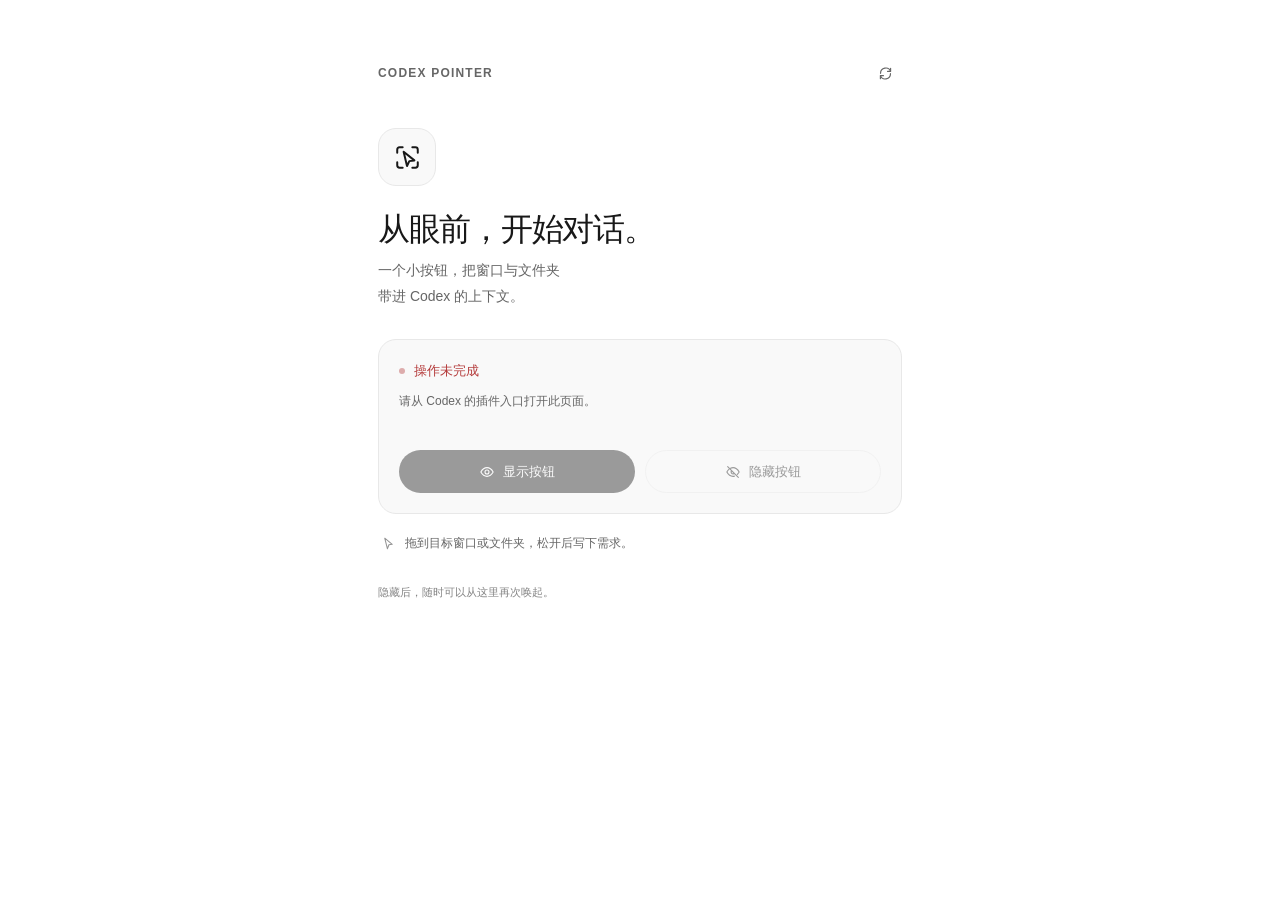
==== src/codex_pointer/assets/launcher.html @ e05b0447 "Release Codex Pointer 0.5.0 with quick tasks and file drop" ====
<!doctype html>
<html lang="zh-CN">
<head>
  <meta charset="utf-8">
  <meta name="viewport" content="width=device-width, initial-scale=1">
  <meta http-equiv="Content-Security-Policy" content="default-src 'none'; script-src 'unsafe-inline'; style-src 'unsafe-inline'; img-src data:; connect-src 'none'; font-src 'none'; object-src 'none'; base-uri 'none'; form-action 'none'">
  <meta name="color-scheme" content="light dark">
  <title>Codex Pointer</title>
  <style>
    :root {
      color-scheme: light;
      --page: #fff; --surface: #f9f9f9; --hover: #ededed;
      --ink: #181818; --muted: #666; --line: #e8e8e8;
      --inverse: #fff; --danger: #b43a3a;
      font-family: var(--font-sans, "Segoe UI", "Microsoft YaHei UI", sans-serif);
      font-synthesis: none; text-rendering: optimizeLegibility;
    }
    :root[data-theme="dark"] {
      color-scheme: dark;
      --page: #181818; --surface: #212121; --hover: #303030;
      --ink: #ededed; --muted: #aaa; --line: #333;
      --inverse: #181818; --danger: #f39a9a;
    }
    * { box-sizing: border-box; }
    body { margin: 0; background: var(--color-background-primary, var(--page)); color: var(--color-text-primary, var(--ink)); }
    button { font: inherit; -webkit-tap-highlight-color: transparent; }
    button:focus-visible { outline: 2px solid var(--color-ring-primary, var(--ink)); outline-offset: 4px; }
    button:disabled { cursor: default; opacity: .42; transform: none; }
    button:not(:disabled) { cursor: pointer; }
    svg { display: block; flex: 0 0 auto; }
    .shell { width: 100%; max-width: 620px; margin: 0 auto; padding: clamp(24px, 7vw, 56px) clamp(20px, 6vw, 48px); }
    .masthead { display: flex; align-items: center; justify-content: space-between; gap: 16px; }
    .eyebrow { font-size: 12px; letter-spacing: .1em; font-weight: 600; color: var(--color-text-secondary, var(--muted)); }
    .refresh { display: grid; place-items: center; width: 34px; height: 34px; border: 0; border-radius: 9px; background: transparent; color: var(--color-text-secondary, var(--muted)); transition: background 160ms, color 160ms; }
    .refresh:hover:not(:disabled) { background: var(--color-background-secondary, var(--hover)); color: var(--color-text-primary, var(--ink)); }
    .intro { padding: 38px 0 29px; }
    .mark { position: relative; display: grid; place-items: center; width: 58px; height: 58px; margin-bottom: 24px; border: 1px solid var(--color-border-primary, var(--line)); border-radius: 18px; background: var(--color-background-secondary, var(--surface)); transition: transform 220ms; }
    .mark:hover { transform: translateY(-3px) rotate(-5deg); }

    h1 { margin: 0 0 10px; font-size: clamp(26px, 5vw, 32px); font-weight: 600; letter-spacing: -.04em; line-height: 1.2; }
    .subtitle { margin: 0; color: var(--color-text-secondary, var(--muted)); font-size: 14px; line-height: 1.85; }
    .control { padding: 20px; border: 1px solid var(--color-border-primary, var(--line)); border-radius: 18px; background: var(--color-background-secondary, var(--surface)); }
    .state-row { display: flex; align-items: center; gap: 9px; min-height: 22px; }
    .dot { width: 6px; height: 6px; border-radius: 50%; background: currentColor; opacity: .4; flex-shrink: 0; }
    .state-text { font-size: 13px; font-weight: 500; }
    .control[data-busy="true"] .dot { animation: breathe 1.2s ease-in-out infinite; }
    .control[data-error="true"] .state-row { color: var(--color-text-danger, var(--danger)); }
    .message { min-height: 40px; margin: 9px 0 19px; color: var(--color-text-secondary, var(--muted)); font-size: 12px; line-height: 1.7; overflow-wrap: anywhere; }
    .actions { display: grid; grid-template-columns: 1fr 1fr; gap: 10px; }
    .action { display: flex; justify-content: center; align-items: center; gap: 8px; min-height: 43px; padding: 10px 15px; border-radius: 24px; border: 1px solid var(--color-border-primary, var(--line)); background: transparent; color: var(--color-text-primary, var(--ink)); font-size: 13px; font-weight: 500; transition: transform 160ms, background 160ms, opacity 160ms; }
    .action:hover:not(:disabled) { background: var(--color-background-tertiary, var(--hover)); transform: translateY(-1px); }
    .action:active:not(:disabled) { transform: scale(.975); }
    .primary { border-color: transparent; background: var(--color-text-primary, var(--ink)); color: var(--color-background-primary, var(--inverse)); }
    .primary:hover:not(:disabled) { background: var(--color-text-primary, var(--ink)); opacity: .85; }
    .hint { display: flex; align-items: flex-start; gap: 9px; margin: 19px 3px 0; font-size: 12px; line-height: 1.8; color: var(--color-text-secondary, var(--muted)); }
    .hint svg { margin-top: 3px; opacity: .7; }
    .footnote { margin: 28px 0 0; font-size: 11px; line-height: 1.7; color: var(--color-text-tertiary, var(--muted)); opacity: .8; }
    @keyframes breathe { 50% { opacity: 1; } }
    @media (max-width: 320px) { .shell { padding: 20px 16px; } .intro { padding-top: 24px; } .control { padding: 16px; } .actions { grid-template-columns: 1fr; } }
    @media (prefers-reduced-motion: reduce) { *, *::before, *::after { animation: none !important; transition: none !important; } }
  </style>
</head>
<body>
  <main class="shell">
    <header class="masthead">
      <span class="eyebrow">CODEX POINTER</span>
      <button id="refresh" class="refresh" type="button" title="刷新状态" aria-label="刷新状态" disabled>
        <svg data-pointer-icon="refresh" aria-hidden="true" xmlns="http://www.w3.org/2000/svg" width="17" height="17" viewBox="0 0 24 24" fill="none" stroke="currentColor" stroke-width="1.65" stroke-linecap="round" stroke-linejoin="round"><path d="M19.2 9 C18 5.7 14.5 3.8 11 4.5 C7.5 5.2 5 8.3 5 11.8 M19.2 4.7 L19.2 9 L14.9 9 M4.8 15 C6 18.3 9.5 20.2 13 19.5 C16.5 18.8 19 15.7 19 12.2 M4.8 19.3 L4.8 15 L9.1 15"/></svg>
      </button>
    </header>
    <section class="intro" aria-labelledby="title">
      <div class="mark" aria-hidden="true"><svg data-pointer-icon="target" aria-hidden="true" xmlns="http://www.w3.org/2000/svg" width="29" height="29" viewBox="0 0 24 24" fill="none" stroke="currentColor" stroke-width="1.65" stroke-linecap="round" stroke-linejoin="round"><path d="M8 3.5 L5.5 3.5 Q3.5 3.5 3.5 5.5 L3.5 8 M16 3.5 L18.5 3.5 Q20.5 3.5 20.5 5.5 L20.5 8 M3.5 16 L3.5 18.5 Q3.5 20.5 5.5 20.5 L8 20.5 M20.5 16 L20.5 18.5 Q20.5 20.5 18.5 20.5 L16 20.5"/><path d="M8.8 7.3 L17.7 14.4 L13.5 15 L11.6 19 Z"/></svg></div>
      <h1 id="title">从眼前，开始对话。</h1>
      <p class="subtitle">一个小按钮，把窗口与文件夹<br>带进 Codex 的上下文。</p>
    </section>
    <section id="control" class="control" data-busy="true" aria-label="悬浮按钮控制">
      <div class="state-row" role="status" aria-live="polite"><span class="dot" aria-hidden="true"></span><span id="status" class="state-text">正在连接</span></div>
      <p id="message" class="message" aria-live="polite">正在读取悬浮按钮状态。</p>
      <div class="actions">
        <button id="show" class="action primary" type="button" disabled><svg data-pointer-icon="eye" aria-hidden="true" xmlns="http://www.w3.org/2000/svg" width="16" height="16" viewBox="0 0 24 24" fill="none" stroke="currentColor" stroke-width="1.65" stroke-linecap="round" stroke-linejoin="round"><path d="M2.8 12 C5.2 7.6 8.3 5.5 12 5.5 C15.7 5.5 18.8 7.6 21.2 12 C18.8 16.4 15.7 18.5 12 18.5 C8.3 18.5 5.2 16.4 2.8 12 Z"/><circle cx="12" cy="12" r="3"/></svg>显示按钮</button>
        <button id="hide" class="action" type="button" disabled><svg data-pointer-icon="eye-off" aria-hidden="true" xmlns="http://www.w3.org/2000/svg" width="16" height="16" viewBox="0 0 24 24" fill="none" stroke="currentColor" stroke-width="1.65" stroke-linecap="round" stroke-linejoin="round"><path d="M4 4 L20 20 M8.3 6.3 C9.5 5.8 10.7 5.5 12 5.5 C15.7 5.5 18.8 7.6 21.2 12 C20.4 13.4 19.5 14.6 18.5 15.6 M14.1 18.2 C13.4 18.4 12.7 18.5 12 18.5 C8.3 18.5 5.2 16.4 2.8 12 C3.7 10.4 4.7 9.1 5.8 8.1 M10 9.8 C8.9 10.8 8.8 12.7 10 14 C11.2 15.2 13.1 15.1 14.2 14"/></svg>隐藏按钮</button>
      </div>
    </section>
    <p class="hint"><svg data-pointer-icon="cursor" aria-hidden="true" xmlns="http://www.w3.org/2000/svg" width="15" height="15" viewBox="0 0 24 24" fill="none" stroke="currentColor" stroke-width="1.65" stroke-linecap="round" stroke-linejoin="round"><path d="M6 3.5 L18 13.3 L12.7 14 L10.2 20.3 Z"/></svg><span>拖到目标窗口或文件夹，松开后写下需求。</span></p>
    <p class="footnote">隐藏后，随时可以从这里再次唤起。</p>
  </main>
  <script>
    (() => {
      "use strict";
      const VERSION = "2026-01-26";
      const TIMEOUT = 10000;
      const elements = Object.fromEntries(["control", "status", "message", "show", "hide", "refresh"].map(id => [id, document.getElementById(id)]));
      const parentWindow = window.parent;
      const pending = new Map();
      const mediaTheme = window.matchMedia("(prefers-color-scheme: dark)");
      let nextId = 0, bridge = null, connecting = null, busy = false, disposed = false, hostTheme = null;
      let lastStatus = null, mutationStarted = false;
      let observer = null;

      function theme(context = {}) {
        if (context.theme === "dark" || context.theme === "light") hostTheme = context.theme;
        document.documentElement.dataset.theme = hostTheme || (mediaTheme.matches ? "dark" : "light");
        const variables = context.styles && context.styles.variables;
        const allowed = /^(--color-(background|text|border|ring)-(primary|secondary|tertiary|inverse|danger)|--font-sans)$/;
        if (variables && typeof variables === "object") {
          for (const [key, value] of Object.entries(variables)) {
            if (!allowed.test(key)) continue;
            if (value == null) document.documentElement.style.removeProperty(key);
            else if (typeof value === "string" && value.length < 300 && !/url\s*\(|@import|expression\s*\(|[<>]/i.test(value)) document.documentElement.style.setProperty(key, value);
          }
        }
      }

      function send(message) { parentWindow.postMessage(message, "*"); }
      function notify(method, params = {}) { if (!disposed) send({ jsonrpc: "2.0", method, params }); }
      function request(method, params, timeout = TIMEOUT) {
        if (disposed) return Promise.reject(new Error("页面已关闭，请重新打开插件。"));
        const id = "pointer-" + (++nextId);
        return new Promise((resolve, reject) => {
          const timer = setTimeout(() => {
            pending.delete(id);
            reject(new Error(method === "ui/initialize" ? "客户端连接超时。" : "请求超时，结果尚未确认。请刷新状态后再操作。"));
          }, timeout);
          pending.set(id, { resolve, reject, timer });
          try { send({ jsonrpc: "2.0", id, method, params }); }
          catch (error) { clearTimeout(timer); pending.delete(id); reject(error); }
        });
      }

      function resize() {
        if (bridge === "standard") notify("ui/notifications/size-changed", { height: Math.ceil(document.querySelector(".shell").getBoundingClientRect().height) });
      }
      function onMessage(event) {
        if (event.source !== parentWindow || disposed) return;
        const data = event.data;
        if (!data || typeof data !== "object" || data.jsonrpc !== "2.0") return;
        if (!data.method && pending.has(data.id)) {
          const item = pending.get(data.id);
          clearTimeout(item.timer); pending.delete(data.id);
          if (data.error) item.reject(new Error(typeof data.error.message === "string" ? data.error.message : "客户端未能完成请求。"));
          else if (Object.prototype.hasOwnProperty.call(data, "result")) item.resolve(data.result);
          else item.reject(new Error("客户端返回了无效响应。"));
          return;
        }
        if (data.method === "ping" && data.id != null) send({ jsonrpc: "2.0", id: data.id, result: {} });
        else if (data.method === "ui/notifications/host-context-changed") theme(data.params || {});
        else if (data.method === "ui/notifications/tool-result" && !busy && !mutationStarted) {
          try { renderResult(data.params); } catch (error) { showError(error); }
        } else if (data.method === "ui/resource-teardown" && data.id != null) {
          send({ jsonrpc: "2.0", id: data.id, result: {} }); cleanup();
        }
      }

      function compatibilityAvailable() { return typeof window.openai?.callTool === "function"; }
      async function connect() {
        if (bridge) return;
        if (connecting) return connecting;
        connecting = (async () => {
          let standardError;
          if (parentWindow !== window) {
            try {
              const result = await request("ui/initialize", {
                appInfo: { name: "Codex Pointer", version: "0.5.0" },
                appCapabilities: { availableDisplayModes: ["inline", "fullscreen"] },
                protocolVersion: VERSION
              }, 4500);
              if (result?.protocolVersion !== VERSION) throw new Error("客户端使用了不兼容的界面协议。");
              theme(result.hostContext || {});
              notify("ui/notifications/initialized");
              if (!result.hostCapabilities?.serverTools) throw new Error("当前客户端未提供插件工具连接。");
              bridge = "standard";
              resize();
              return;
            } catch (error) { standardError = error; }
          }
          if (compatibilityAvailable()) { bridge = "compatibility"; theme({ theme: window.openai.theme }); return; }
          throw standardError || new Error("请从 Codex 的插件入口打开此页面。");
        })();
        try { await connecting; } finally { connecting = null; }
      }

      async function callTool(name) {
        if (bridge === "standard") return request("tools/call", { name, arguments: {} });
        if (bridge !== "compatibility" || !compatibilityAvailable()) throw new Error("插件尚未连接，请刷新后重试。");
        // Select the transport before sending. Never retry a mutation on another transport.
        let timer;
        try {
          return await Promise.race([
            Promise.resolve().then(() => window.openai.callTool(name, {})),
            new Promise((_, reject) => { timer = setTimeout(() => reject(new Error("请求超时，结果尚未确认。请刷新状态后再操作。")), TIMEOUT); })
          ]);
        } finally { clearTimeout(timer); }
      }

      function updateControls() {
        elements.control.dataset.busy = String(busy);
        elements.control.setAttribute("aria-busy", String(busy));
        elements.refresh.disabled = busy || disposed;
        elements.show.disabled = busy || disposed || !bridge || !lastStatus || lastStatus.gui_available !== true;
        elements.hide.disabled = busy || disposed || !bridge || lastStatus?.running !== true || lastStatus?.control_available !== true;
      }
      function setText(status, message, error = false) {
        elements.status.textContent = status;
        elements.message.textContent = message;
        elements.control.dataset.error = String(error);
      }
      function resultMessage(result) {
        const message = result?.structuredContent?.message;
        if (typeof message === "string" && message) return message;
        return Array.isArray(result?.content) ? result.content.filter(item => item?.type === "text" && typeof item.text === "string").map(item => item.text).join("\n") : "";
      }
      function renderResult(result) {
        if (!result || typeof result !== "object") throw new Error("插件返回了无效响应，请刷新状态。");
        if (result.isError === true) throw new Error(resultMessage(result) || "操作未完成，请刷新状态后重试。");
        const status = result.structuredContent;
        if (!status || typeof status.running !== "boolean" || typeof status.control_available !== "boolean" || typeof status.gui_available !== "boolean") throw new Error("未能确认悬浮按钮状态，请刷新后重试。");
        lastStatus = status;
        let title = status.running ? "已启动" : "尚未启动";
        let message = status.running ? "可以显示按钮，或暂时将它隐藏。" : "显示悬浮按钮，开始选择你想操作的内容。";
        if (status.status === "launch_requested") { title = "已请求启动"; message = "正在启动悬浮按钮。稍后可刷新状态。"; }
        else if (status.status === "shown" || status.status === "show_requested") { title = "已请求显示"; message = "已发送显示请求，请在桌面查看悬浮按钮。"; }
        else if (status.status === "hide_requested") { title = "已请求隐藏"; message = "已发送隐藏请求，随时可以从这里再次唤起。"; }
        else if (!status.gui_available) { title = "暂不可用"; message = "请在装有 Codex Pointer 的 Windows 桌面使用。"; }
        setText(title, resultMessage(result) || message);
      }
      function showError(error) {
        setText("操作未完成", error instanceof Error ? error.message : "连接出现问题，请刷新状态。", true);
      }
      async function run(name) {
        if (busy || disposed) return;
        busy = true;
        if (name !== "pointer_status") mutationStarted = true;
        setText(name === "pointer_status" ? "正在读取状态" : name === "show_pointer" ? "正在请求显示" : "正在请求隐藏", "请稍候…");
        updateControls();
        try { await connect(); renderResult(await callTool(name)); }
        catch (error) { showError(error); }
        finally { busy = false; updateControls(); resize(); }
      }
      function onGlobals(event) { theme({ theme: event.detail?.globals?.theme }); }
      function onMediaTheme() { theme(); }
      function cleanup() {
        disposed = true;
        observer?.disconnect();
        for (const item of pending.values()) { clearTimeout(item.timer); item.reject(new Error("页面已关闭。")); }
        pending.clear();
        window.removeEventListener("message", onMessage);
        window.removeEventListener("openai:set_globals", onGlobals);
        mediaTheme.removeEventListener("change", onMediaTheme);
        updateControls();
      }

      window.addEventListener("message", onMessage);
      window.addEventListener("openai:set_globals", onGlobals);
      window.addEventListener("pagehide", cleanup, { once: true });
      mediaTheme.addEventListener("change", onMediaTheme);
      if (typeof ResizeObserver === "function") { observer = new ResizeObserver(resize); observer.observe(document.querySelector(".shell")); }
      elements.refresh.addEventListener("click", () => run("pointer_status"));
      elements.show.addEventListener("click", () => run("show_pointer"));
      elements.hide.addEventListener("click", () => run("hide_pointer"));
      theme();
      run("pointer_status");
    })();
  </script>
</body>
</html>
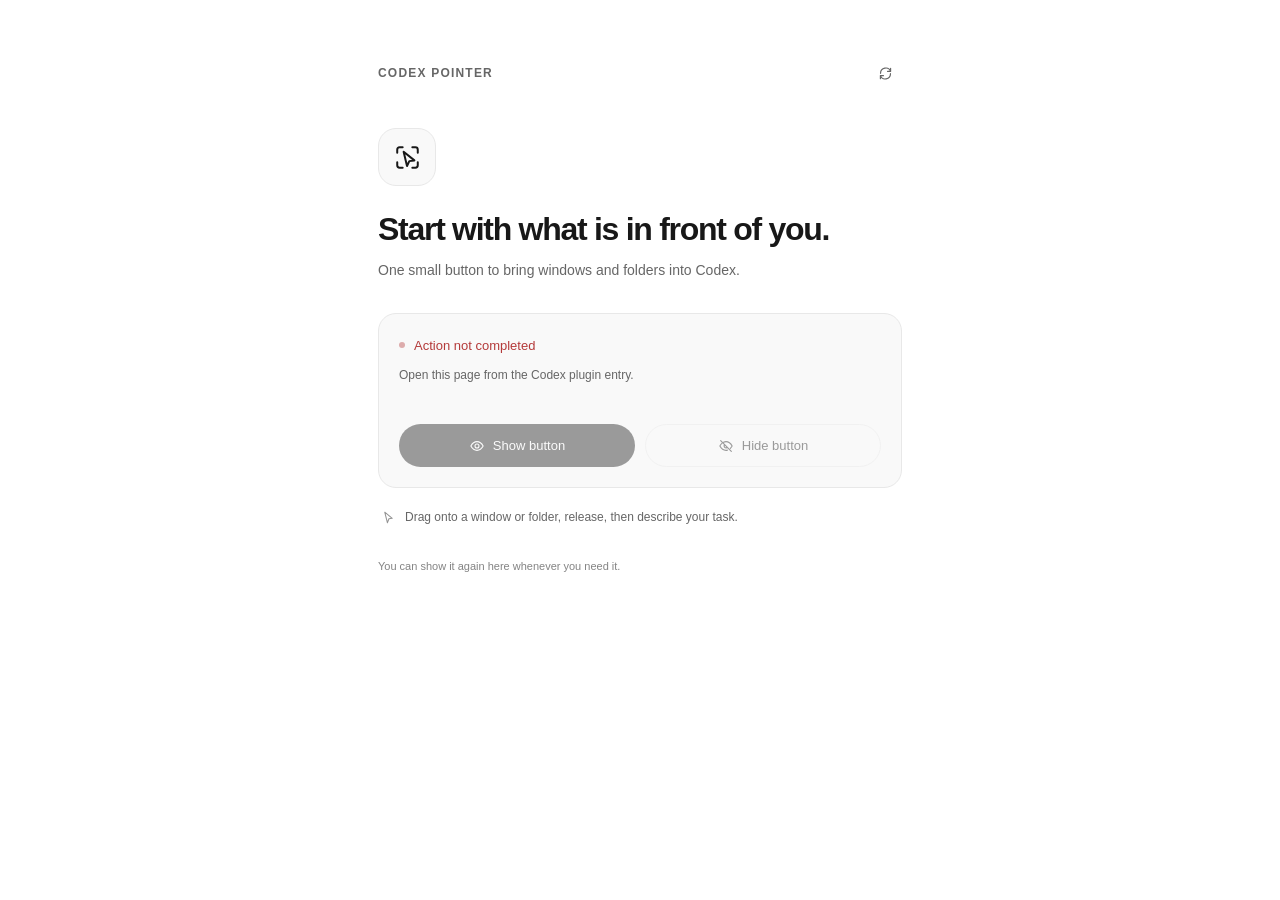
==== commit a4bf3df3: "Follow Codex language and add matching bilingual README previews" ====
--- a/src/codex_pointer/assets/launcher.html
+++ b/src/codex_pointer/assets/launcher.html
@@ -64,25 +64,25 @@
   <main class="shell">
     <header class="masthead">
       <span class="eyebrow">CODEX POINTER</span>
-      <button id="refresh" class="refresh" type="button" title="刷新状态" aria-label="刷新状态" disabled>
+      <button id="refresh" class="refresh" type="button" data-i18n-title="刷新状态" data-i18n-aria="刷新状态" title="刷新状态" aria-label="刷新状态" disabled>
         <svg data-pointer-icon="refresh" aria-hidden="true" xmlns="http://www.w3.org/2000/svg" width="17" height="17" viewBox="0 0 24 24" fill="none" stroke="currentColor" stroke-width="1.65" stroke-linecap="round" stroke-linejoin="round"><path d="M19.2 9 C18 5.7 14.5 3.8 11 4.5 C7.5 5.2 5 8.3 5 11.8 M19.2 4.7 L19.2 9 L14.9 9 M4.8 15 C6 18.3 9.5 20.2 13 19.5 C16.5 18.8 19 15.7 19 12.2 M4.8 19.3 L4.8 15 L9.1 15"/></svg>
       </button>
     </header>
     <section class="intro" aria-labelledby="title">
       <div class="mark" aria-hidden="true"><svg data-pointer-icon="target" aria-hidden="true" xmlns="http://www.w3.org/2000/svg" width="29" height="29" viewBox="0 0 24 24" fill="none" stroke="currentColor" stroke-width="1.65" stroke-linecap="round" stroke-linejoin="round"><path d="M8 3.5 L5.5 3.5 Q3.5 3.5 3.5 5.5 L3.5 8 M16 3.5 L18.5 3.5 Q20.5 3.5 20.5 5.5 L20.5 8 M3.5 16 L3.5 18.5 Q3.5 20.5 5.5 20.5 L8 20.5 M20.5 16 L20.5 18.5 Q20.5 20.5 18.5 20.5 L16 20.5"/><path d="M8.8 7.3 L17.7 14.4 L13.5 15 L11.6 19 Z"/></svg></div>
-      <h1 id="title">从眼前，开始对话。</h1>
-      <p class="subtitle">一个小按钮，把窗口与文件夹<br>带进 Codex 的上下文。</p>
+      <h1 id="title" data-i18n="从眼前，开始对话。">从眼前，开始对话。</h1>
+      <p class="subtitle" data-i18n="一个小按钮，把窗口与文件夹带进 Codex 的上下文。">一个小按钮，把窗口与文件夹带进 Codex 的上下文。</p>
     </section>
-    <section id="control" class="control" data-busy="true" aria-label="悬浮按钮控制">
+    <section id="control" class="control" data-busy="true" data-i18n-aria="悬浮按钮控制" aria-label="悬浮按钮控制">
       <div class="state-row" role="status" aria-live="polite"><span class="dot" aria-hidden="true"></span><span id="status" class="state-text">正在连接</span></div>
       <p id="message" class="message" aria-live="polite">正在读取悬浮按钮状态。</p>
       <div class="actions">
-        <button id="show" class="action primary" type="button" disabled><svg data-pointer-icon="eye" aria-hidden="true" xmlns="http://www.w3.org/2000/svg" width="16" height="16" viewBox="0 0 24 24" fill="none" stroke="currentColor" stroke-width="1.65" stroke-linecap="round" stroke-linejoin="round"><path d="M2.8 12 C5.2 7.6 8.3 5.5 12 5.5 C15.7 5.5 18.8 7.6 21.2 12 C18.8 16.4 15.7 18.5 12 18.5 C8.3 18.5 5.2 16.4 2.8 12 Z"/><circle cx="12" cy="12" r="3"/></svg>显示按钮</button>
-        <button id="hide" class="action" type="button" disabled><svg data-pointer-icon="eye-off" aria-hidden="true" xmlns="http://www.w3.org/2000/svg" width="16" height="16" viewBox="0 0 24 24" fill="none" stroke="currentColor" stroke-width="1.65" stroke-linecap="round" stroke-linejoin="round"><path d="M4 4 L20 20 M8.3 6.3 C9.5 5.8 10.7 5.5 12 5.5 C15.7 5.5 18.8 7.6 21.2 12 C20.4 13.4 19.5 14.6 18.5 15.6 M14.1 18.2 C13.4 18.4 12.7 18.5 12 18.5 C8.3 18.5 5.2 16.4 2.8 12 C3.7 10.4 4.7 9.1 5.8 8.1 M10 9.8 C8.9 10.8 8.8 12.7 10 14 C11.2 15.2 13.1 15.1 14.2 14"/></svg>隐藏按钮</button>
+        <button id="show" class="action primary" type="button" disabled><svg data-pointer-icon="eye" aria-hidden="true" xmlns="http://www.w3.org/2000/svg" width="16" height="16" viewBox="0 0 24 24" fill="none" stroke="currentColor" stroke-width="1.65" stroke-linecap="round" stroke-linejoin="round"><path d="M2.8 12 C5.2 7.6 8.3 5.5 12 5.5 C15.7 5.5 18.8 7.6 21.2 12 C18.8 16.4 15.7 18.5 12 18.5 C8.3 18.5 5.2 16.4 2.8 12 Z"/><circle cx="12" cy="12" r="3"/></svg><span data-i18n="显示按钮">显示按钮</span></button>
+        <button id="hide" class="action" type="button" disabled><svg data-pointer-icon="eye-off" aria-hidden="true" xmlns="http://www.w3.org/2000/svg" width="16" height="16" viewBox="0 0 24 24" fill="none" stroke="currentColor" stroke-width="1.65" stroke-linecap="round" stroke-linejoin="round"><path d="M4 4 L20 20 M8.3 6.3 C9.5 5.8 10.7 5.5 12 5.5 C15.7 5.5 18.8 7.6 21.2 12 C20.4 13.4 19.5 14.6 18.5 15.6 M14.1 18.2 C13.4 18.4 12.7 18.5 12 18.5 C8.3 18.5 5.2 16.4 2.8 12 C3.7 10.4 4.7 9.1 5.8 8.1 M10 9.8 C8.9 10.8 8.8 12.7 10 14 C11.2 15.2 13.1 15.1 14.2 14"/></svg><span data-i18n="隐藏按钮">隐藏按钮</span></button>
       </div>
     </section>
-    <p class="hint"><svg data-pointer-icon="cursor" aria-hidden="true" xmlns="http://www.w3.org/2000/svg" width="15" height="15" viewBox="0 0 24 24" fill="none" stroke="currentColor" stroke-width="1.65" stroke-linecap="round" stroke-linejoin="round"><path d="M6 3.5 L18 13.3 L12.7 14 L10.2 20.3 Z"/></svg><span>拖到目标窗口或文件夹，松开后写下需求。</span></p>
-    <p class="footnote">隐藏后，随时可以从这里再次唤起。</p>
+    <p class="hint"><svg data-pointer-icon="cursor" aria-hidden="true" xmlns="http://www.w3.org/2000/svg" width="15" height="15" viewBox="0 0 24 24" fill="none" stroke="currentColor" stroke-width="1.65" stroke-linecap="round" stroke-linejoin="round"><path d="M6 3.5 L18 13.3 L12.7 14 L10.2 20.3 Z"/></svg><span data-i18n="拖到目标窗口或文件夹，松开后写下需求。">拖到目标窗口或文件夹，松开后写下需求。</span></p>
+    <p class="footnote" data-i18n="隐藏后，随时可以从这里再次唤起。">隐藏后，随时可以从这里再次唤起。</p>
   </main>
   <script>
     (() => {
@@ -97,7 +97,73 @@
       let lastStatus = null, mutationStarted = false;
       let observer = null;
 
+      // BEGIN GENERATED TRANSLATIONS
+      const english = {
+        "一个小按钮，把窗口与文件夹带进 Codex 的上下文。": "One small button to bring windows and folders into Codex.",
+        "从眼前，开始对话。": "Start with what is in front of you.",
+        "刷新状态": "Refresh status",
+        "可以显示按钮，或暂时将它隐藏。": "Show the button, or hide it for now.",
+        "客户端使用了不兼容的界面协议。": "The client uses an incompatible interface protocol.",
+        "客户端未能完成请求。": "The client could not complete the request.",
+        "客户端返回了无效响应。": "The client returned an invalid response.",
+        "客户端连接超时。": "The client connection timed out.",
+        "尚未启动": "Not running",
+        "已发送显示请求，请在桌面查看悬浮按钮。": "Show request sent. Check your desktop for the floating button.",
+        "已发送隐藏请求，随时可以从这里再次唤起。": "Hide request sent. You can show it again here at any time.",
+        "已启动": "Running",
+        "已请求启动": "Launch requested",
+        "已请求显示": "Show requested",
+        "已请求隐藏": "Hide requested",
+        "当前客户端未提供插件工具连接。": "The current client does not provide a plugin tool connection.",
+        "悬浮按钮控制": "Floating button controls",
+        "拖到目标窗口或文件夹，松开后写下需求。": "Drag onto a window or folder, release, then describe your task.",
+        "插件尚未连接，请刷新后重试。": "The plugin is not connected. Refresh and try again.",
+        "插件返回了无效响应，请刷新状态。": "The plugin returned an invalid response. Refresh the status.",
+        "操作未完成": "Action not completed",
+        "操作未完成，请刷新状态后重试。": "The action did not complete. Refresh the status before retrying.",
+        "显示悬浮按钮，开始选择你想操作的内容。": "Show the floating button to start choosing a target.",
+        "显示按钮": "Show button",
+        "暂不可用": "Unavailable",
+        "未能确认悬浮按钮状态，请刷新后重试。": "The button's status could not be confirmed. Refresh and try again.",
+        "正在启动悬浮按钮。稍后可刷新状态。": "Starting the floating button. Refresh the status shortly.",
+        "正在请求显示": "Requesting show",
+        "正在请求隐藏": "Requesting hide",
+        "正在读取悬浮按钮状态。": "Reading the floating button's status.",
+        "正在读取状态": "Reading status",
+        "正在连接": "Connecting",
+        "请从 Codex 的插件入口打开此页面。": "Open this page from the Codex plugin entry.",
+        "请在装有 Codex Pointer 的 Windows 桌面使用。": "Use this on a Windows desktop with Codex Pointer installed.",
+        "请求超时，结果尚未确认。请刷新状态后再操作。": "The request timed out and its result is unconfirmed. Refresh the status before taking another action.",
+        "请稍候…": "Please wait…",
+        "连接出现问题，请刷新状态。": "There is a connection problem. Refresh the status.",
+        "隐藏后，随时可以从这里再次唤起。": "You can show it again here whenever you need it.",
+        "隐藏按钮": "Hide button",
+        "页面已关闭。": "This page has closed.",
+        "页面已关闭，请重新打开插件。": "This page has closed. Reopen the plugin."
+      };
+      // END GENERATED TRANSLATIONS
+      const original = new Map(Object.entries(english).map(([key, value]) => [value, key]));
+      let uiLocale = /^zh(?:-|_|$)/i.test(window.openai?.locale || navigator.language || "en") ? "zh-CN" : "en-US";
+      let lastText = { status: "正在连接", message: "正在读取悬浮按钮状态。", error: false };
+      function tr(key) {
+        const source = original.get(key) || key;
+        return uiLocale === "en-US" ? (english[source] || source) : source;
+      }
+      function renderLanguage() {
+        document.documentElement.lang = uiLocale;
+        for (const element of document.querySelectorAll("[data-i18n]")) element.textContent = tr(element.dataset.i18n);
+        for (const element of document.querySelectorAll("[data-i18n-title]")) element.title = tr(element.dataset.i18nTitle);
+        for (const element of document.querySelectorAll("[data-i18n-aria]")) element.setAttribute("aria-label", tr(element.dataset.i18nAria));
+        elements.status.textContent = tr(lastText.status);
+        elements.message.textContent = tr(lastText.message);
+        resize();
+      }
+
       function theme(context = {}) {
+        if (typeof context.locale === "string" && context.locale.trim()) {
+          uiLocale = /^zh(?:-|_|$)/i.test(context.locale) ? "zh-CN" : "en-US";
+        }
+        renderLanguage();
         if (context.theme === "dark" || context.theme === "light") hostTheme = context.theme;
         document.documentElement.dataset.theme = hostTheme || (mediaTheme.matches ? "dark" : "light");
         const variables = context.styles && context.styles.variables;
@@ -114,12 +180,12 @@
       function send(message) { parentWindow.postMessage(message, "*"); }
       function notify(method, params = {}) { if (!disposed) send({ jsonrpc: "2.0", method, params }); }
       function request(method, params, timeout = TIMEOUT) {
-        if (disposed) return Promise.reject(new Error("页面已关闭，请重新打开插件。"));
+        if (disposed) return Promise.reject(new Error(tr("页面已关闭，请重新打开插件。")));
         const id = "pointer-" + (++nextId);
         return new Promise((resolve, reject) => {
           const timer = setTimeout(() => {
             pending.delete(id);
-            reject(new Error(method === "ui/initialize" ? "客户端连接超时。" : "请求超时，结果尚未确认。请刷新状态后再操作。"));
+            reject(new Error(method === "ui/initialize" ? tr("客户端连接超时。") : tr("请求超时，结果尚未确认。请刷新状态后再操作。")));
           }, timeout);
           pending.set(id, { resolve, reject, timer });
           try { send({ jsonrpc: "2.0", id, method, params }); }
@@ -137,9 +203,9 @@
         if (!data.method && pending.has(data.id)) {
           const item = pending.get(data.id);
           clearTimeout(item.timer); pending.delete(data.id);
-          if (data.error) item.reject(new Error(typeof data.error.message === "string" ? data.error.message : "客户端未能完成请求。"));
+          if (data.error) item.reject(new Error(typeof data.error.message === "string" ? data.error.message : tr("客户端未能完成请求。")));
           else if (Object.prototype.hasOwnProperty.call(data, "result")) item.resolve(data.result);
-          else item.reject(new Error("客户端返回了无效响应。"));
+          else item.reject(new Error(tr("客户端返回了无效响应。")));
           return;
         }
         if (data.method === "ping" && data.id != null) send({ jsonrpc: "2.0", id: data.id, result: {} });
@@ -160,34 +226,34 @@
           if (parentWindow !== window) {
             try {
               const result = await request("ui/initialize", {
-                appInfo: { name: "Codex Pointer", version: "0.5.0" },
+                appInfo: { name: "Codex Pointer", version: "0.6.0" },
                 appCapabilities: { availableDisplayModes: ["inline", "fullscreen"] },
                 protocolVersion: VERSION
               }, 4500);
-              if (result?.protocolVersion !== VERSION) throw new Error("客户端使用了不兼容的界面协议。");
+              if (result?.protocolVersion !== VERSION) throw new Error(tr("客户端使用了不兼容的界面协议。"));
               theme(result.hostContext || {});
               notify("ui/notifications/initialized");
-              if (!result.hostCapabilities?.serverTools) throw new Error("当前客户端未提供插件工具连接。");
+              if (!result.hostCapabilities?.serverTools) throw new Error(tr("当前客户端未提供插件工具连接。"));
               bridge = "standard";
               resize();
               return;
             } catch (error) { standardError = error; }
           }
-          if (compatibilityAvailable()) { bridge = "compatibility"; theme({ theme: window.openai.theme }); return; }
-          throw standardError || new Error("请从 Codex 的插件入口打开此页面。");
+          if (compatibilityAvailable()) { bridge = "compatibility"; theme({ theme: window.openai.theme, locale: window.openai.locale }); return; }
+          throw standardError || new Error(tr("请从 Codex 的插件入口打开此页面。"));
         })();
         try { await connecting; } finally { connecting = null; }
       }
 
       async function callTool(name) {
-        if (bridge === "standard") return request("tools/call", { name, arguments: {} });
-        if (bridge !== "compatibility" || !compatibilityAvailable()) throw new Error("插件尚未连接，请刷新后重试。");
+        if (bridge === "standard") return request("tools/call", { name, arguments: {}, _meta: { "openai/locale": uiLocale } });
+        if (bridge !== "compatibility" || !compatibilityAvailable()) throw new Error(tr("插件尚未连接，请刷新后重试。"));
         // Select the transport before sending. Never retry a mutation on another transport.
         let timer;
         try {
           return await Promise.race([
             Promise.resolve().then(() => window.openai.callTool(name, {})),
-            new Promise((_, reject) => { timer = setTimeout(() => reject(new Error("请求超时，结果尚未确认。请刷新状态后再操作。")), TIMEOUT); })
+            new Promise((_, reject) => { timer = setTimeout(() => reject(new Error(tr("请求超时，结果尚未确认。请刷新状态后再操作。"))), TIMEOUT); })
           ]);
         } finally { clearTimeout(timer); }
       }
@@ -200,8 +266,9 @@
         elements.hide.disabled = busy || disposed || !bridge || lastStatus?.running !== true || lastStatus?.control_available !== true;
       }
       function setText(status, message, error = false) {
-        elements.status.textContent = status;
-        elements.message.textContent = message;
+        lastText = { status: original.get(status) || status, message: original.get(message) || message, error };
+        elements.status.textContent = tr(status);
+        elements.message.textContent = tr(message);
         elements.control.dataset.error = String(error);
       }
       function resultMessage(result) {
@@ -210,38 +277,41 @@
         return Array.isArray(result?.content) ? result.content.filter(item => item?.type === "text" && typeof item.text === "string").map(item => item.text).join("\n") : "";
       }
       function renderResult(result) {
-        if (!result || typeof result !== "object") throw new Error("插件返回了无效响应，请刷新状态。");
-        if (result.isError === true) throw new Error(resultMessage(result) || "操作未完成，请刷新状态后重试。");
+        if (!result || typeof result !== "object") throw new Error(tr("插件返回了无效响应，请刷新状态。"));
+        if (result.isError === true) throw new Error(resultMessage(result) || tr("操作未完成，请刷新状态后重试。"));
         const status = result.structuredContent;
-        if (!status || typeof status.running !== "boolean" || typeof status.control_available !== "boolean" || typeof status.gui_available !== "boolean") throw new Error("未能确认悬浮按钮状态，请刷新后重试。");
+        if (!status || typeof status.running !== "boolean" || typeof status.control_available !== "boolean" || typeof status.gui_available !== "boolean") throw new Error(tr("未能确认悬浮按钮状态，请刷新后重试。"));
         lastStatus = status;
-        let title = status.running ? "已启动" : "尚未启动";
-        let message = status.running ? "可以显示按钮，或暂时将它隐藏。" : "显示悬浮按钮，开始选择你想操作的内容。";
-        if (status.status === "launch_requested") { title = "已请求启动"; message = "正在启动悬浮按钮。稍后可刷新状态。"; }
-        else if (status.status === "shown" || status.status === "show_requested") { title = "已请求显示"; message = "已发送显示请求，请在桌面查看悬浮按钮。"; }
-        else if (status.status === "hide_requested") { title = "已请求隐藏"; message = "已发送隐藏请求，随时可以从这里再次唤起。"; }
-        else if (!status.gui_available) { title = "暂不可用"; message = "请在装有 Codex Pointer 的 Windows 桌面使用。"; }
+        let title = status.running ? tr("已启动") : tr("尚未启动");
+        let message = status.running ? tr("可以显示按钮，或暂时将它隐藏。") : tr("显示悬浮按钮，开始选择你想操作的内容。");
+        if (status.status === "launch_requested") { title = tr("已请求启动"); message = tr("正在启动悬浮按钮。稍后可刷新状态。"); }
+        else if (status.status === "shown" || status.status === "show_requested") { title = tr("已请求显示"); message = tr("已发送显示请求，请在桌面查看悬浮按钮。"); }
+        else if (status.status === "hide_requested") { title = tr("已请求隐藏"); message = tr("已发送隐藏请求，随时可以从这里再次唤起。"); }
+        else if (!status.gui_available) { title = tr("暂不可用"); message = tr("请在装有 Codex Pointer 的 Windows 桌面使用。"); }
         setText(title, resultMessage(result) || message);
       }
       function showError(error) {
-        setText("操作未完成", error instanceof Error ? error.message : "连接出现问题，请刷新状态。", true);
+        setText(tr("操作未完成"), error instanceof Error ? error.message : tr("连接出现问题，请刷新状态。"), true);
       }
       async function run(name) {
         if (busy || disposed) return;
         busy = true;
         if (name !== "pointer_status") mutationStarted = true;
-        setText(name === "pointer_status" ? "正在读取状态" : name === "show_pointer" ? "正在请求显示" : "正在请求隐藏", "请稍候…");
+        setText(name === "pointer_status" ? tr("正在读取状态") : name === "show_pointer" ? tr("正在请求显示") : tr("正在请求隐藏"), tr("请稍候…"));
         updateControls();
         try { await connect(); renderResult(await callTool(name)); }
         catch (error) { showError(error); }
         finally { busy = false; updateControls(); resize(); }
       }
-      function onGlobals(event) { theme({ theme: event.detail?.globals?.theme }); }
+      function onGlobals(event) {
+        const globals = event.detail?.globals || {};
+        theme({ theme: globals.theme, locale: globals.locale });
+      }
       function onMediaTheme() { theme(); }
       function cleanup() {
         disposed = true;
         observer?.disconnect();
-        for (const item of pending.values()) { clearTimeout(item.timer); item.reject(new Error("页面已关闭。")); }
+        for (const item of pending.values()) { clearTimeout(item.timer); item.reject(new Error(tr("页面已关闭。"))); }
         pending.clear();
         window.removeEventListener("message", onMessage);
         window.removeEventListener("openai:set_globals", onGlobals);
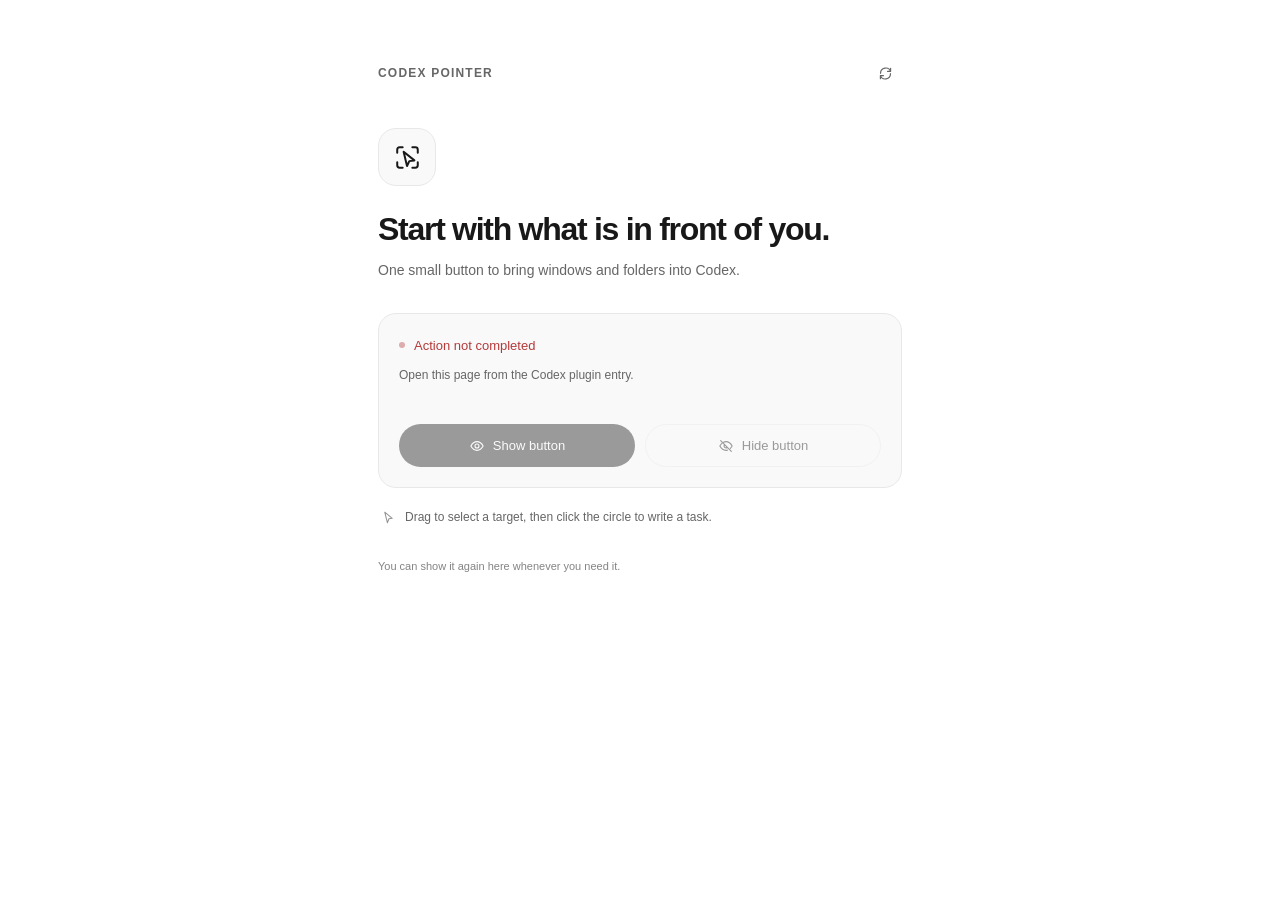
==== commit be7a7501: "Keep target selections collapsed until the circle is clicked" ====
--- a/src/codex_pointer/assets/launcher.html
+++ b/src/codex_pointer/assets/launcher.html
@@ -81,7 +81,7 @@
         <button id="hide" class="action" type="button" disabled><svg data-pointer-icon="eye-off" aria-hidden="true" xmlns="http://www.w3.org/2000/svg" width="16" height="16" viewBox="0 0 24 24" fill="none" stroke="currentColor" stroke-width="1.65" stroke-linecap="round" stroke-linejoin="round"><path d="M4 4 L20 20 M8.3 6.3 C9.5 5.8 10.7 5.5 12 5.5 C15.7 5.5 18.8 7.6 21.2 12 C20.4 13.4 19.5 14.6 18.5 15.6 M14.1 18.2 C13.4 18.4 12.7 18.5 12 18.5 C8.3 18.5 5.2 16.4 2.8 12 C3.7 10.4 4.7 9.1 5.8 8.1 M10 9.8 C8.9 10.8 8.8 12.7 10 14 C11.2 15.2 13.1 15.1 14.2 14"/></svg><span data-i18n="隐藏按钮">隐藏按钮</span></button>
       </div>
     </section>
-    <p class="hint"><svg data-pointer-icon="cursor" aria-hidden="true" xmlns="http://www.w3.org/2000/svg" width="15" height="15" viewBox="0 0 24 24" fill="none" stroke="currentColor" stroke-width="1.65" stroke-linecap="round" stroke-linejoin="round"><path d="M6 3.5 L18 13.3 L12.7 14 L10.2 20.3 Z"/></svg><span data-i18n="拖到目标窗口或文件夹，松开后写下需求。">拖到目标窗口或文件夹，松开后写下需求。</span></p>
+    <p class="hint"><svg data-pointer-icon="cursor" aria-hidden="true" xmlns="http://www.w3.org/2000/svg" width="15" height="15" viewBox="0 0 24 24" fill="none" stroke="currentColor" stroke-width="1.65" stroke-linecap="round" stroke-linejoin="round"><path d="M6 3.5 L18 13.3 L12.7 14 L10.2 20.3 Z"/></svg><span data-i18n="拖动选择对象，再点击圆圈写下需求。">拖动选择对象，再点击圆圈写下需求。</span></p>
     <p class="footnote" data-i18n="隐藏后，随时可以从这里再次唤起。">隐藏后，随时可以从这里再次唤起。</p>
   </main>
   <script>
@@ -116,7 +116,7 @@
         "已请求隐藏": "Hide requested",
         "当前客户端未提供插件工具连接。": "The current client does not provide a plugin tool connection.",
         "悬浮按钮控制": "Floating button controls",
-        "拖到目标窗口或文件夹，松开后写下需求。": "Drag onto a window or folder, release, then describe your task.",
+        "拖动选择对象，再点击圆圈写下需求。": "Drag to select a target, then click the circle to write a task.",
         "插件尚未连接，请刷新后重试。": "The plugin is not connected. Refresh and try again.",
         "插件返回了无效响应，请刷新状态。": "The plugin returned an invalid response. Refresh the status.",
         "操作未完成": "Action not completed",
@@ -226,7 +226,7 @@
           if (parentWindow !== window) {
             try {
               const result = await request("ui/initialize", {
-                appInfo: { name: "Codex Pointer", version: "0.6.0" },
+                appInfo: { name: "Codex Pointer", version: "0.6.1" },
                 appCapabilities: { availableDisplayModes: ["inline", "fullscreen"] },
                 protocolVersion: VERSION
               }, 4500);
